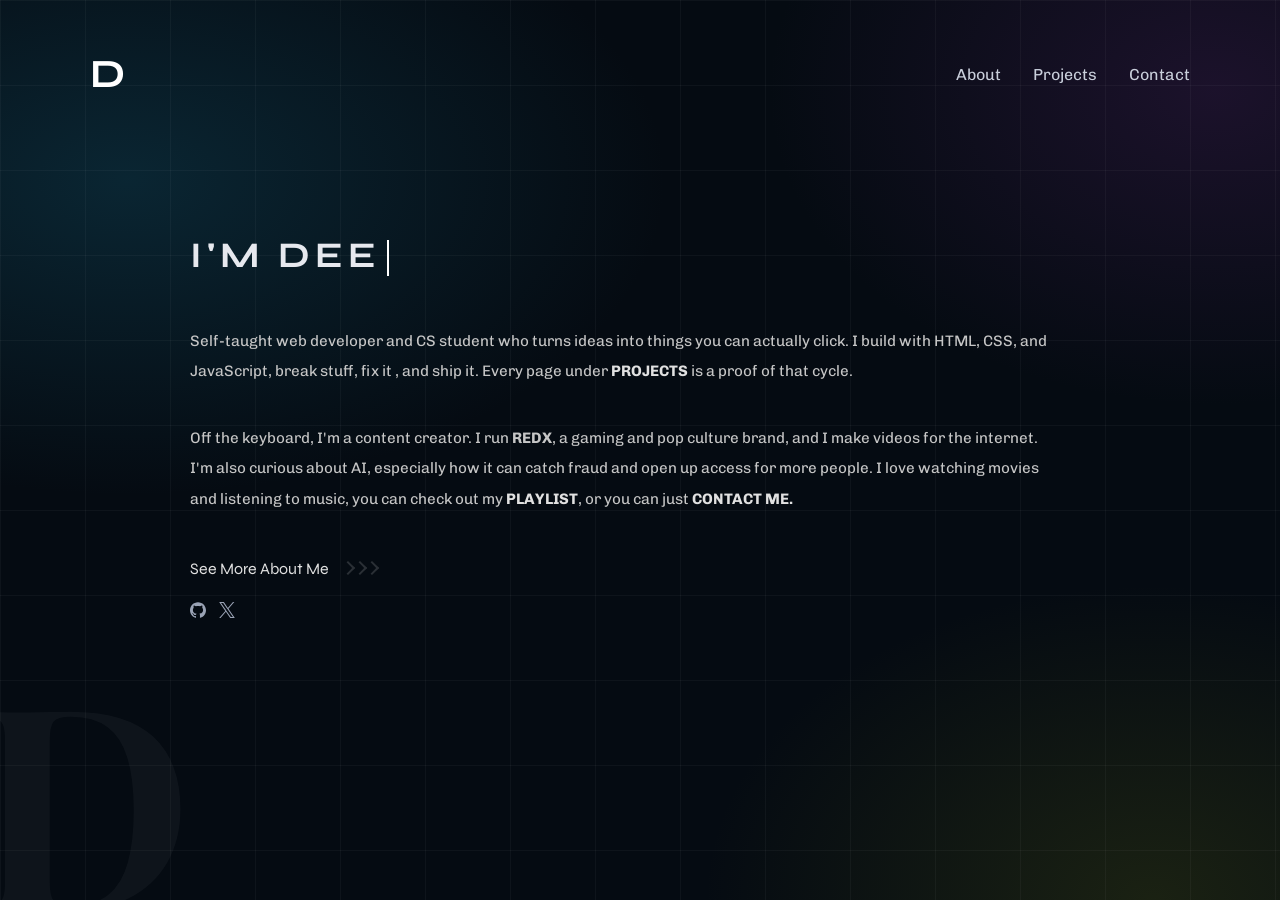
==== index.html @ 35dd16a7 "First version of my portfolio" ====
<!DOCTYPE html>
<html lang="en">
<head>
    <meta charset="UTF-8">
    <meta name="viewport" content="width=device-width, initial-scale=1.0">
    <title>PORTO</title>
    <link rel="stylesheet" href="./style.css">
    <script src="script.js" defer></script>
    <link rel="preconnect" href="https://fonts.googleapis.com">
    <link rel="preconnect" href="https://fonts.gstatic.com" crossorigin>
    <link href="https://fonts.googleapis.com/css2?family=Playfair+Display:ital,wght@0,400..900;1,400..900&display=swap" rel="stylesheet">
     
    <link rel="preconnect" href="https://fonts.googleapis.com">
    <link rel="preconnect" href="https://fonts.gstatic.com" crossorigin>
    <link href="https://fonts.googleapis.com/css2?family=Syne:wght@400..800&display=swap" rel="stylesheet">
    
    <link rel="preconnect" href="https://fonts.googleapis.com">
    <link rel="preconnect" href="https://fonts.gstatic.com" crossorigin>
    <link href="https://fonts.googleapis.com/css2?family=Chivo:ital,wght@0,100..900;1,100..900&display=swap" rel="stylesheet">

  

</head>
<body class="body">
    <header>
      <div class="header-content">
        <a href="index.html" class="logo">D</a>
        <div class="nav-container" id="topnav">
         <nav class="navbar">
            <span class="nav-item"><a href="about.html">About</a></span>
            <span class="nav-item"><a href="projects.html">Projects</a></span>
            <span class="nav-item"><a href="contact.html">Contact</a></span>
         </nav>
        </div>
        <button class="menu-btn" id="menu-btn" aria-label="Menu" aria-expanded="false">☰</button>
      </div>

    </header>
   <section class="main">
    <div class="content">
        <h1 class="typewriter"><span id="typed"></span><span class="cursor"></span></h1>
        <p>Self-taught web developer and CS student who turns ideas into things you can actually click. 
            I build with HTML, CSS, and JavaScript, break stuff, fix it , and ship it.
            Every page under <a href="projects.html"><strong>PROJECTS</strong></a> is a proof of that cycle.
       </p>

       <p> Off the keyboard, I'm a content creator. I run <strong>REDX</strong>,
           a gaming and pop culture brand, and I make videos for the internet.
           I'm also curious about AI, especially how it can catch fraud and open up
           access for more people. I love watching movies and listening to music, you can check out my <a href="https://open.spotify.com/playlist/5CvChWwqx4hvNMbP5KzWVS?si=KpKs6ApQQouy6uegT73sfQ&utm_source=copy-link&pt=52a2796966e1fea68022872c34ce3a81&pi=2fmKToP5RoqOi"><strong>PLAYLIST</strong></a>, or you can just
           <a href="contact.html"><strong>CONTACT ME.</strong>
       </p>
       <a href="about.html" class="more">See More About Me
        <span class="chevrons" aria-hidden="true">
         <i></i><i></i><i></i>
       </span>
       </a>
       <div class="socials">
        <a href="https://github.com/slade-x999" target="_blank" rel="noopener" aria-label="Github">
          <svg role="img" viewBox="0 0 24 24" fill="currentColor" xmlns="http://www.w3.org/2000/svg"><title>GitHub</title><path d="M12 .297c-6.63 0-12 5.373-12 12 0 5.303 3.438 9.8 8.205 11.385.6.113.82-.258.82-.577 0-.285-.01-1.04-.015-2.04-3.338.724-4.042-1.61-4.042-1.61C4.422 18.07 3.633 17.7 3.633 17.7c-1.087-.744.084-.729.084-.729 1.205.084 1.838 1.236 1.838 1.236 1.07 1.835 2.809 1.305 3.495.998.108-.776.417-1.305.76-1.605-2.665-.3-5.466-1.332-5.466-5.93 0-1.31.465-2.38 1.235-3.22-.135-.303-.54-1.523.105-3.176 0 0 1.005-.322 3.3 1.23.96-.267 1.98-.399 3-.405 1.02.006 2.04.138 3 .405 2.28-1.552 3.285-1.23 3.285-1.23.645 1.653.24 2.873.12 3.176.765.84 1.23 1.91 1.23 3.22 0 4.61-2.805 5.625-5.475 5.92.42.36.81 1.096.81 2.22 0 1.606-.015 2.896-.015 3.286 0 .315.21.69.825.57C20.565 22.092 24 17.592 24 12.297c0-6.627-5.373-12-12-12"/></svg>
        </a>
        <a href="https://x.com/Deniran___" target="_blank" rel="noopener" aria-label="Twitter">
          <svg role="img" viewBox="0 0 24 24" fill="currentColor" xmlns="http://www.w3.org/2000/svg"><title>X</title><path d="M14.234 10.162 22.977 0h-2.072l-7.591 8.824L7.251 0H.258l9.168 13.343L.258 24H2.33l8.016-9.318L16.749 24h6.993zm-2.837 3.299-.929-1.329L3.076 1.56h3.182l5.965 8.532.929 1.329 7.754 11.09h-3.182z"/></svg>
        </a>  
       </div>
    </div>
  </section> 
</body>
<div class="watermark" aria-hidden="true">D</div>
</html>
---- style.css ----
body{
    background-color: #050b12;
    background-image: 
    radial-gradient(60% 50% at 10% 20%, rgba(16, 70, 90, 0.45), transparent 70%),
    radial-gradient(50% 50% at 95% 10%, rgba(70, 30, 90, 0.35), transparent 70%),
    radial-gradient(50% 50% at 90% 100%, rgba(90, 100, 20, 0.25), transparent 70%);
    background-attachment: fixed;
    color: #e6e8ee;
}

body::before{
    content: "";
    position:fixed;
    inset: 0;
    background-image:
    linear-gradient(rgba(255, 255, 255, 0.04) 1px, transparent 1px),
    linear-gradient(90deg, rgba(255, 255, 255, 0.04) 1px, transparent 1px);
    background-size: 85px 85px;
    pointer-events: none;
    z-index: 0;
}
.watermark{
    position: fixed;
    left: -2%;
    bottom: -4%;
    font-family:"Playfair Display", serif;
    font-weight: 700;
    font-size: clamp(8rem, 22vw, 22rem);
    line-height: 1;
    color: rgba(255, 255, 255, 0.04);
    white-space: nowrap;
    pointer-events: none;
    user-select: none;
    z-index: 0;
}

.content {
    min-height: 70vh;
    display: flex;
    flex-direction: column;
    justify-content: center;
    max-width: 1100px;
    margin: 0 auto;
    padding-left: 24px;
    padding-right: 24px;  
    align-self: center;
    
}

.header-content{
    max-width: 1100px;
    margin: 0 auto;
    padding-left: 24px;
    padding-right: 24px;
    display: flex;
    justify-content: space-between;
    align-items: center;
    margin-top: 50px;

}

.navbar{
    display: flex;
    gap: 28px;
}

h1{
 font-family: "Syne", sans-serif;
 font-optical-sizing: auto;
 font-weight: 800px;
 font-style: normal;
 font-size: clamp(1.5rem, 3vw, 2.25rem);
 letter-spacing: 0.3rem;
}

.content p{
 font-family: "Chivo", sans-serif;
 font-optical-sizing: auto;
 font-weight: 400;
 font-style: normal;
 line-height: 2;
 color:#c6c6c6;
 font-size: 0.95rem;
 margin-bottom: 1.3rem;
 max-width: 860px;
        
}

.content a{
    color:#E1E1E1;
    text-decoration: none;
}

.content a:hover{
    color:#fff;
    text-decoration: underline;
}


.nav-container a{
    color: #c9cfdb;
    text-decoration: none;
    gap: 1rem;
    position: relative;
    transition: color 0.2s ease;
}

.nav-container a::after,
.nav-container a::before{
    content: '';
    position: absolute;
    width: 100%;
    height: 2px;
    background: linear-gradient(to right, white);
    bottom: -5px;
    left: 0;
    transform: scaleX(0);
    transform-origin: right;
    transition: transform 0.35s ease;
}

.nav-container a::before{
    top:-5px;
    transform-origin: left;
}

.nav-container a::after {
    bottom: 0;
    transform-origin: right;
}

.nav-container a:hover::after,
.nav-container a:hover::before{
    transform: scaleX(1);
}

.navbar{
    gap:2rem;
    font-family: "Chivo", sans-serif;
}

.logo{
    font-family: "Syne", sans-serif;
    font-optical-sizing: auto;
    font-weight:bold;
    font-style: normal;
    font-size:2.5rem;
    text-decoration: none;
    color:#fff;
}
.more {
    display: inline-flex;
    align-items: center;
    gap: 14px;
    margin-top: 24px;
    margin-bottom: 24px;
    color: #fff;
    text-decoration: none;
    font-family: "Syne", sans-serif;
}

.chevrons {
    display: inline-flex;
    gap: 2px;
}

.chevrons i {
    width: 8px;
    height: 8px;
    border-top: 2px solid #fff;
    border-right: 2px solid #fff;
    transform: rotate(45deg);
    opacity: 0.15;
    animation: cascade 1.4s infinite;
}

.chevrons i:nth-child(2) {
    animation-delay: 0.2s;
}

.chevrons i:nth-child(3) {
    animation-delay: 0.4s;
}

@keyframes cascade {

    0%,
    100% { 
        opacity: 0.15;
    }

    40% {
        opacity: 1;
    }
}

@media (prefers-reduced-motion: reduce) {
    .chevrons i {
        animation: none;
        opacity: 0.6;
    }
}

.more:hover .chevrons {
    transform: translateX(4px);
    transition: transform 0.2s ease;
}

.typewriter {
    min-height: 1.3em;
    /* stops the page jumping when text is empty */
}

.cursor {
    display: inline-block;
    width: 2px;
    height: 1em;
    margin-left: 6px;
    background: #fff;
    vertical-align: middle;
    animation: blink 1s steps(1) infinite;
}

@keyframes blink {
    50% {
        opacity: 0;
    }
}

.about-section{
    display: flex;
    flex-direction: column;
    align-content: center;
    justify-content: center;
   padding-left: 40px;
   padding-right: 40px;
   margin-bottom: 35px;
}

.about-section p{
  font-family: "Chivo", sans-serif;
    font-optical-sizing: auto;
    font-weight: 400;
    font-style: normal;
    line-height: 2;
    color: #c6c6c6;
    font-size: 0.95rem;
    margin-bottom: 1.3rem;
    max-width: 860px;
}

.about-section h2{
    font-family: "Syne", sans-serif;
    font-optical-sizing: auto;
    font-weight: 800px;
    font-style: normal;
    font-size:1rem;
}

.about-section ul{
    padding-left:16px;
    font-family: "Chivo", sans-serif;
    font-optical-sizing: auto;
    font-weight: 400;
    font-style: normal;
    line-height: 2;
    color: #c6c6c6;
    font-size: 0.95rem;
    margin-bottom: 1.3rem;
    max-width: 860px;
}

.header-container,
.content,
.about-page {
    max-width: 900px;
    margin: 0 auto;
    padding-left: 24px;
    padding-right: 24px;
}

.about-page {
    position: relative;
    z-index: 1;
    margin-top: 8vh;
}

.reveal {
    opacity: 0;
    transform: translateY(24px);
    transition: opacity 0.7s ease, transform 0.7s ease;
}

.reveal.visible {
    opacity: 1;
    transform: none;
}

@media (prefers-reduced-motion: reduce) {
    .reveal {
        opacity: 1;
        transform: none;
        transition: none;
    }
}

.reveal:nth-child(2) {
    transition-delay: 0.1s;
}

.reveal:nth-child(3) {
    transition-delay: 0.2s;
}

.projects-page{
    max-width: 900px;
    margin: 0 auto;
    padding-left: 24px;
    padding-right: 24px;
}
.projects-page h1{
    font-family: "Syne", sans-serif;
}

.project-grid {
    display: grid;
    grid-template-columns: repeat(auto-fit, minmax(240px, 280px));
    gap: 24px;
}

.project-card{
    background: rgba(255, 255, 255, 0.03);
    border: 1px solid rgba(255, 255, 255, 0.08);
    border-radius: 12px;
    overflow: hidden;
    transition: transform 0.3s ease, border-color 0.3s ease;
}

.project-card:hover {
    transform: translateY(-6px);
    border-color: rgba(255, 255, 255, 0.25);
}

.project-card img {
    width: 100%;
    aspect-ratio: 16 / 9;
    object-fit: cover;
    display: block;
}

.project-info {
    padding: 20px;
    font-family: "Chivo", sans-serif;
}

.project-info h2 {
    font-size: 1.2rem;
    margin-bottom: 8px;
    font-family: "Syne", sans-serif;

}

.project-info p {
    color: #9aa3b5;
    font-size: 0.9rem;
    line-height: 1.7;
    font-family: "Chivo", sans-serif;
}

.tags {
    display: flex;
    flex-wrap: wrap;
    gap: 8px;
    list-style: none;
    padding: 0;
    margin: 16px 0;
}

.tags li {
    font-size: 0.75rem;
    padding: 4px 10px;
    border: 1px solid rgba(255, 255, 255, 0.15);
    border-radius: 999px;
    color: #c9cfdb;
}

.project-links {
    display: flex;
    gap: 20px;
}

.project-links a {
    color: #fff;
    font-weight: 700;
    font-size: 0.9rem;
    text-decoration: none;
    border-bottom: 1px solid rgba(255, 255, 255, 0.4);
}

.contact-page,
.header-container{
    border-radius: 8px;
    max-width: 600px;
    margin: 0 auto;
    padding-left: 24px;
    padding-right: 24px;
}

.form-group{
    margin-bottom: 2rem;
    display: flex;
    flex-direction: column;
    font-family: "chivo", sans-serif;
    
}

.form-group input{
    width: 80%;
    padding:10px;
    background: rgba(255, 255, 255, 0.03);
    border: 1px solid rgba(255, 255, 255, 0.15);
    border-radius: 4px;
    color: #fff;
    caret-color: #fff;
    
}
.form-group textarea{
    min-height: 150px;
    resize: vertical;
    width: 80%;
    border: 1px solid rgba(255, 255, 255, 0.15);
    padding: 10px;
    border-radius: 4px;
    background: rgba(255, 255, 255, 0.03);
    color: #fff;
    caret-color: #fff;
}

.submit-btn{
    margin-bottom: 16px;
    padding:13px;
    border-radius: 4px;
    padding: 12px 28px;
    background: #fff;
    color: #070b14;
    border: none;
    border-radius: 8px;
    font-family: inherit;
    font-weight: 700;
    cursor: pointer;
}

.contact-page{
    margin-bottom: 55px;
    background: rgba(255, 255, 255, 0.03);
    border: 1px solid rgba(255, 255, 255, 0.08);
    border-radius: 12px;
    overflow: hidden;
    transition: transform 0.3s ease, border-color 0.3s ease;
    font-family: "chivo", sans-serif;
}

.contact-page h1{ font-family: "Syne", sans-serif};

#message{
  font-family: "chivo", sans-serif;
}

.socials svg{
    height: 16px;
    width: 16px;
    fill: currentColor;
    gap: 13px;
}

.socials{
    display: flex;
    gap:13px;
}

.socials a {
    color: #9aa3b5;
    transition: color 0.2s ease, transform 0.2s ease;
}

.socials a:hover {
    color: #fff;
    transform: translateY(-3px);
}

.checkout,
.projectsocials,
.contactsocials{
 margin-bottom: 35px;
}
/*
@media screen and (min-width: 990px) {
    .menu-btn{
        display: none;
    }
}

@media screen and (max-width:990px) {
    .navbar a{
        display: none;
    }

  .header-content {
        position: relative;
   }


}

.menu-btn {
     display: block;
     background: none;
     border: none;
     color: #fff;
     font-size: 1.6rem;
     cursor: pointer;
 }

 .nav-container {
     display: none;
     position: absolute;
     top: 100%;
     right: 0;
     padding: 20px;
     background: rgba(7, 11, 20, 0.95);
     border: 1px solid rgba(255, 255, 255, 0.1);
     border-radius: 12px;
     z-index: 10;
 }

 .nav-container.open {
     display: block;
 }

 .navbar {
     display: flex;
     flex-direction: column;
     gap: 16px;
 } */
 

 /* desktop: hamburger button hidden */
 .menu-btn {
     display: none;
 }

 @media (max-width: 700px) {
     .header-content {
         position: relative;
     }

     .menu-btn {
         display: block;
         background: none;
         border: none;
         color: #fff;
         font-size: 1.6rem;
         cursor: pointer;
     }

     .nav-container {
         display: none;
         position: absolute;
         top: 100%;
         right: 0;
         min-width: 180px;
         padding: 20px;
         background: #0b111c;
         border: 1px solid rgba(255, 255, 255, 0.1);
         border-radius: 12px;
         z-index: 10;
     }

     .nav-container.open {
         display: block;
     }

     .navbar {
         display: flex;
         flex-direction: column;
         gap: 16px;
         width: auto;
         height: auto;
         overflow: visible;
     }

     .nav-item,
     .nav-item a {
         display: block;
         color: #fff;
         opacity: 1;
     }
 }
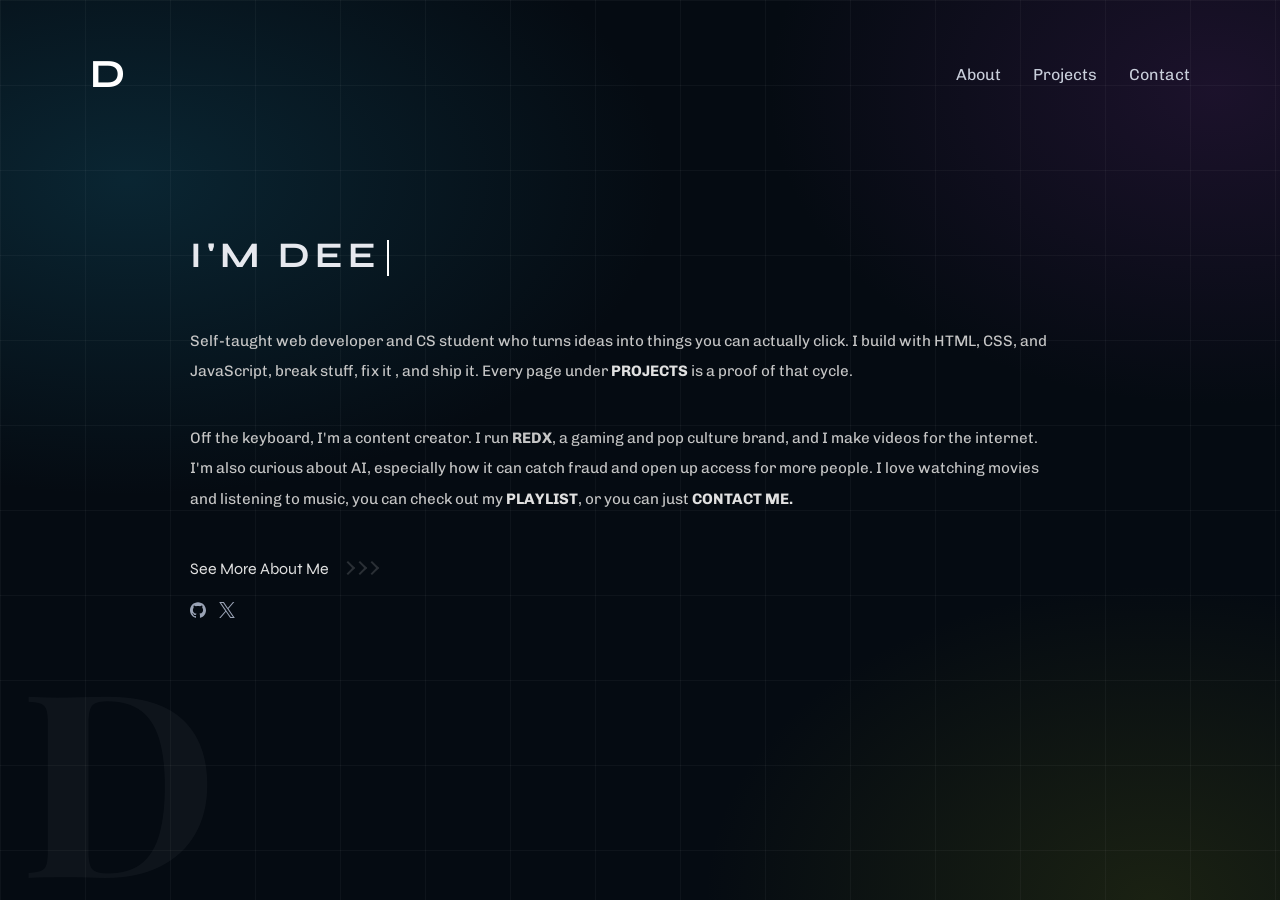
==== commit 20a809fc: "Fix project page area to make the cards stay in the middle, Fix the sidebar: Make the page stop scro" ====
--- a/index.html
+++ b/index.html
@@ -27,12 +27,18 @@
         <a href="index.html" class="logo">D</a>
         <div class="nav-container" id="topnav">
          <nav class="navbar">
-            <span class="nav-item"><a href="about.html">About</a></span>
-            <span class="nav-item"><a href="projects.html">Projects</a></span>
-            <span class="nav-item"><a href="contact.html">Contact</a></span>
-         </nav>
+           <ul class="sidebar">
+            <li onclick= hideSidebar() class="closeButton"><a href="#"><svg xmlns="http://www.w3.org/2000/svg" height="30px" viewBox="0 -960 960 960" width="30px" fill="#e3e3e3"><path d="m256-200-56-56 224-224-224-224 56-56 224 224 224-224 56 56-224 224 224 224-56 56-224-224-224 224Z"/></svg></a></li>
+            <li><a href="about.html">About</a></li>
+            <li><a href="projects.html">Projects</a></li>
+            <li><a href="contact.html">Contact</a></li>
+           </ul>
+            <span class="nav-item hideOnMobile"><a href="about.html">About</a></span>
+            <span class="nav-item hideOnMobile"><a href="projects.html">Projects</a></span>
+            <span class="nav-item hideOnMobile"><a href="contact.html">Contact</a></span>
+            <span class="menu-button" onclick= showSidebar()  class="nav-item"><a href="#"><svg xmlns="http://www.w3.org/2000/svg" height="24px" viewBox="0 -960 960 960" width="24px" fill="#e3e3e3"><path d="M120-240v-80h720v80H120Zm0-200v-80h720v80H120Zm0-200v-80h720v80H120Z"/></svg></a></span>
+          </nav>
         </div>
-        <button class="menu-btn" id="menu-btn" aria-label="Menu" aria-expanded="false">☰</button>
       </div>
 
     </header>
--- a/style.css
+++ b/style.css
@@ -21,11 +21,11 @@
 }
 .watermark{
     position: fixed;
-    left: -2%;
-    bottom: -4%;
+    left: 20px;
+    bottom: 0;
     font-family:"Playfair Display", serif;
     font-weight: 700;
-    font-size: clamp(8rem, 22vw, 22rem);
+    font-size: clamp(8rem, 20vw, 18rem);
     line-height: 1;
     color: rgba(255, 255, 255, 0.04);
     white-space: nowrap;
@@ -44,6 +44,7 @@
     padding-left: 24px;
     padding-right: 24px;  
     align-self: center;
+    padding-bottom: 80px;
     
 }
 
@@ -313,10 +314,10 @@
 }
 
 .projects-page{
-    max-width: 900px;
+    max-width: 1000px;
+    margin: 8vh auto 0;
     margin: 0 auto;
-    padding-left: 24px;
-    padding-right: 24px;
+    padding:0 24px;
 }
 .projects-page h1{
     font-family: "Syne", sans-serif;
@@ -326,6 +327,7 @@
     display: grid;
     grid-template-columns: repeat(auto-fit, minmax(240px, 280px));
     gap: 24px;
+    justify-content: center;
 }
 
 .project-card{
@@ -334,6 +336,8 @@
     border-radius: 12px;
     overflow: hidden;
     transition: transform 0.3s ease, border-color 0.3s ease;
+    width: 100%;
+    margin: 0 auto;
 }
 
 .project-card:hover {
@@ -548,7 +552,7 @@
  .menu-btn {
      display: none;
  }
-
+/*
  @media (max-width: 700px) {
      .header-content {
          position: relative;
@@ -595,4 +599,66 @@
          color: #fff;
          opacity: 1;
      }
- }+         
+} */
+
+.sidebar a{
+    text-decoration: none;
+    width: 100%;
+    display: block;
+    font-size: 2rem;
+    font-family: "Syne", sans-serif;
+
+}
+
+.sidebar li{
+    list-style: none;
+    margin-bottom: 25px;
+    margin-top: 25px;
+    width: 100%;
+    padding: 24px 20px;
+    margin-left: 15px;
+}
+
+.sidebar{
+   position: fixed;
+   top: 0px;
+   right:0px;
+   height: 100vh;
+   width: 250px;
+   backdrop-filter: blur(10px);
+   z-index: 999;
+   display: none;
+   flex-direction: column;
+   background-color: rgba(255, 255, 255, 0.25);
+   box-shadow: -10px 0px 10px rgba(0,0,0,0.1);
+   margin-top: 0px;
+   align-items: flex-start;
+   justify-content: flex-start;
+
+}
+
+.menu-button{
+    display: none;
+}
+
+@media(max-width:800px){
+    .hideOnMobile{
+        display: none;
+    }
+    .menu-button{
+        display: block;
+    }
+
+    .watermark{
+        left: 16px;
+        bottom: 8px;
+        font-size: 9rem;
+    }
+}
+
+@media(max-width:400px){
+    .sidebar{
+        width: 100%;
+    }
+}
